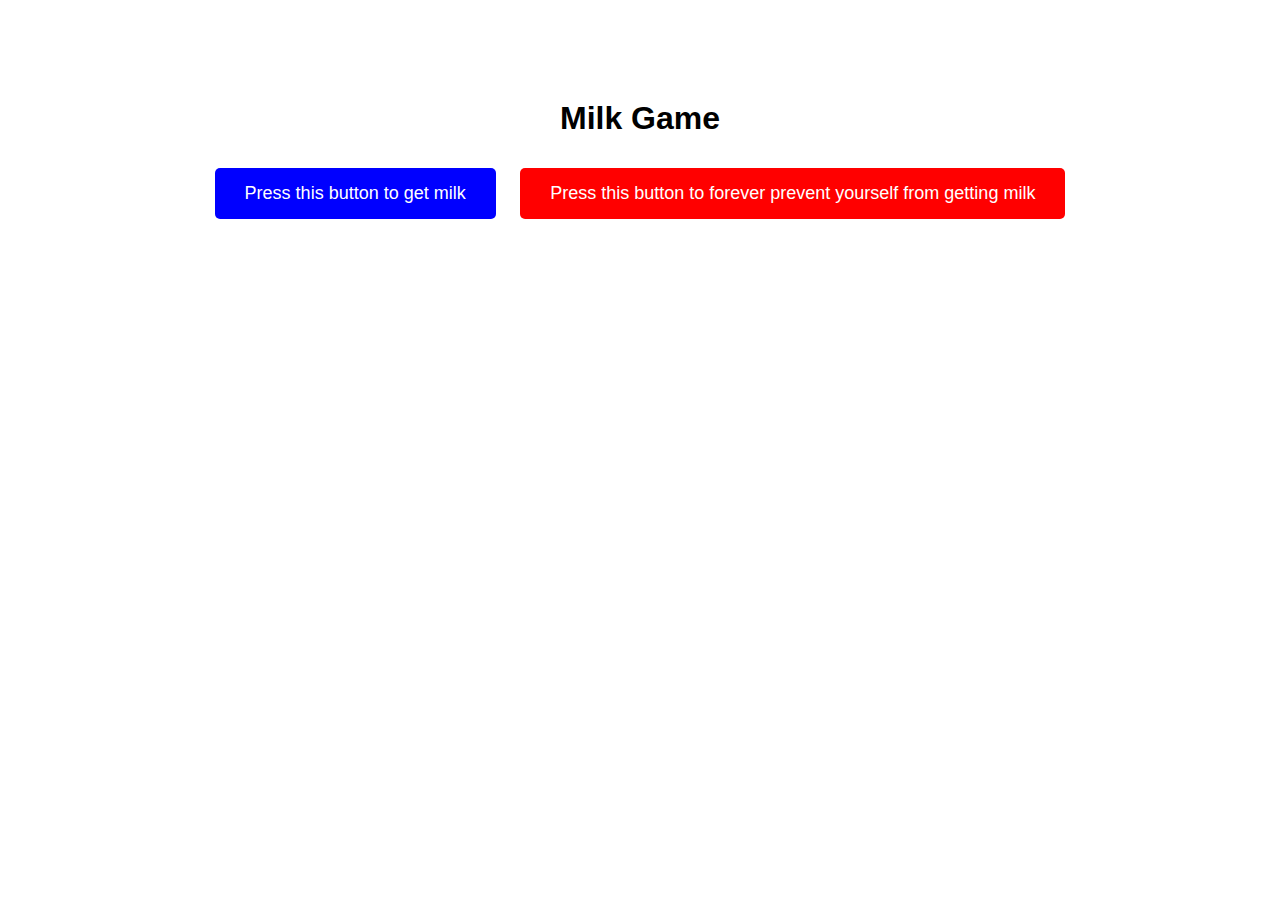
==== index.html @ c26a2881 "init milk" ====
<!DOCTYPE html>
<html lang="en">
<head>
    <meta charset="UTF-8">
    <meta name="viewport" content="width=device-width, initial-scale=1.0">
    <title>Milk Game</title>
    <style>
        body {
            font-family: Arial, sans-serif;
            text-align: center;
            margin-top: 100px;
        }
        .button {
            padding: 15px 30px;
            font-size: 18px;
            margin: 10px;
            border: none;
            cursor: pointer;
            border-radius: 5px;
        }
        .blue-button {
            background-color: blue;
            color: white;
        }
        .red-button {
            background-color: red;
            color: white;
        }
    </style>
</head>
<body>
    <h1>Milk Game</h1>
    <button class="button blue-button" onclick="getMilk()">Press this button to get milk</button>
    <button class="button red-button" onclick="preventMilk()">Press this button to forever prevent yourself from getting milk</button>

    <script>
        function getMilk() {
            alert("You got milk!");
        }

        function preventMilk() {
            alert("You can never get milk again!");
        }
    </script>
</body>
</html>
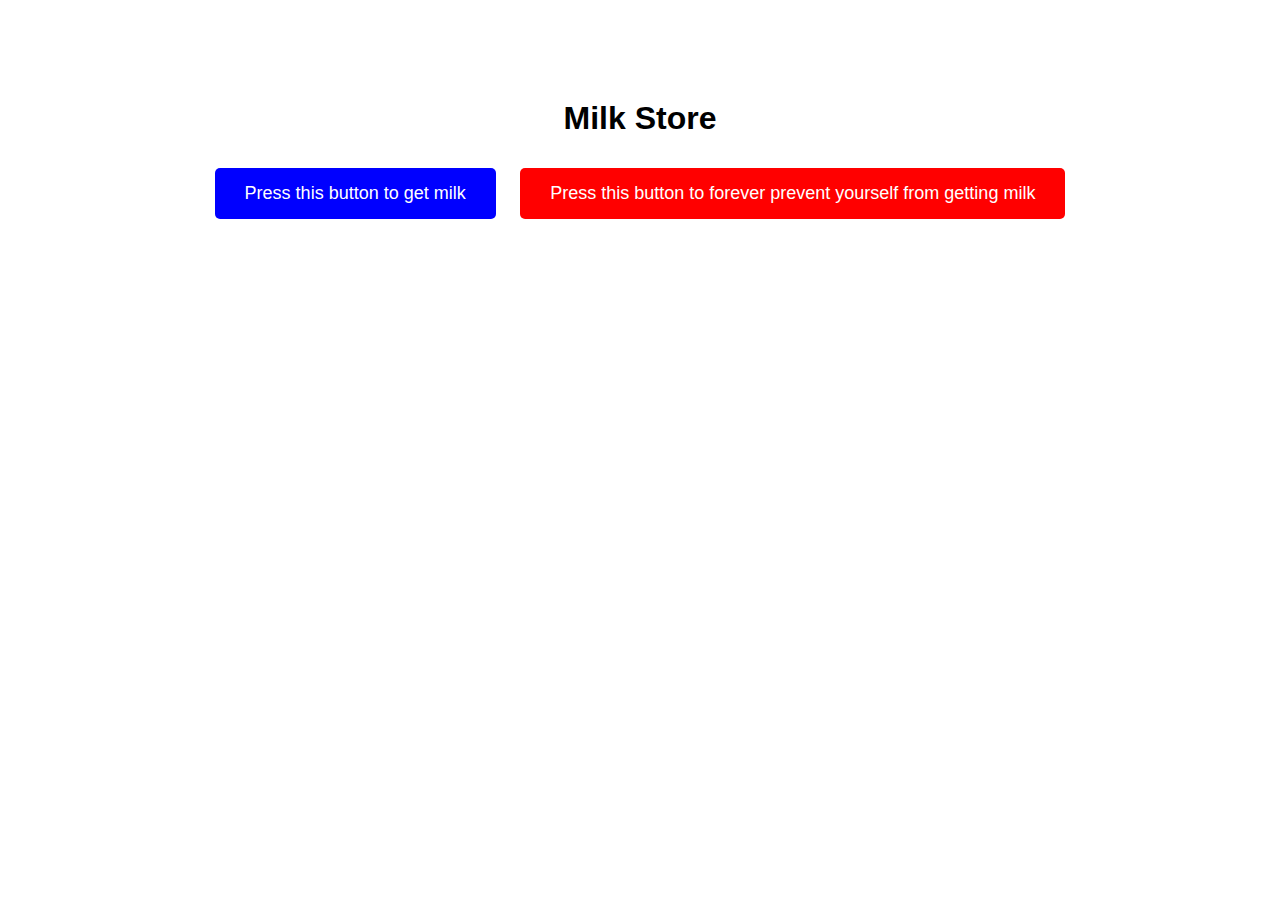
==== commit eb9cf3ac: "milk store now" ====
--- a/index.html
+++ b/index.html
@@ -3,7 +3,7 @@
 <head>
     <meta charset="UTF-8">
     <meta name="viewport" content="width=device-width, initial-scale=1.0">
-    <title>Milk Game</title>
+    <title>Milk Store</title>
     <style>
         body {
             font-family: Arial, sans-serif;
@@ -29,7 +29,7 @@
     </style>
 </head>
 <body>
-    <h1>Milk Game</h1>
+    <h1>Milk Store</h1>
     <button class="button blue-button" onclick="getMilk()">Press this button to get milk</button>
     <button class="button red-button" onclick="preventMilk()">Press this button to forever prevent yourself from getting milk</button>
 
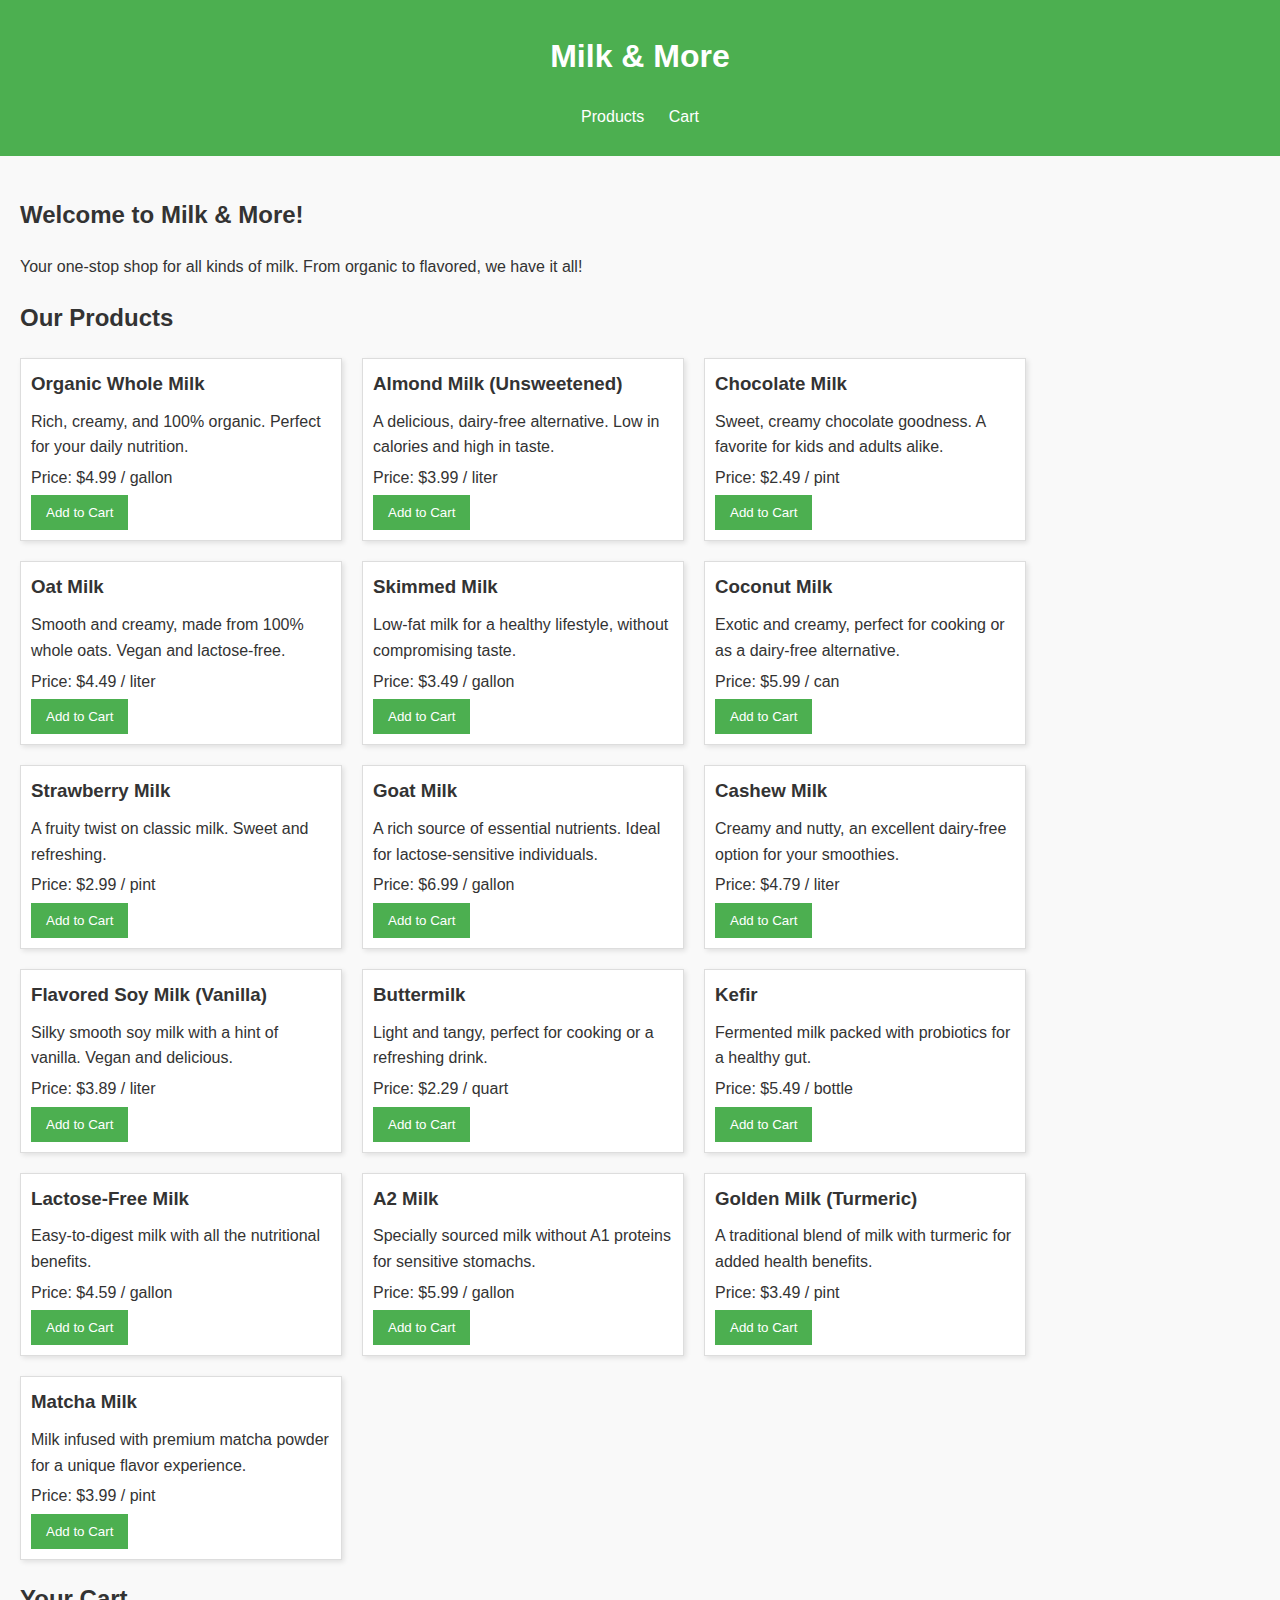
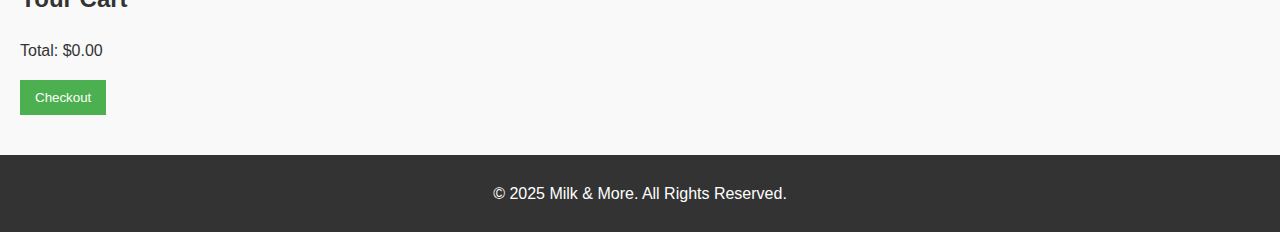
==== commit 4ea292d6: "more professional milk store" ====
--- a/index.html
+++ b/index.html
@@ -4,43 +4,41 @@
     <meta charset="UTF-8">
     <meta name="viewport" content="width=device-width, initial-scale=1.0">
     <title>Milk Store</title>
-    <style>
-        body {
-            font-family: Arial, sans-serif;
-            text-align: center;
-            margin-top: 100px;
-        }
-        .button {
-            padding: 15px 30px;
-            font-size: 18px;
-            margin: 10px;
-            border: none;
-            cursor: pointer;
-            border-radius: 5px;
-        }
-        .blue-button {
-            background-color: blue;
-            color: white;
-        }
-        .red-button {
-            background-color: red;
-            color: white;
-        }
-    </style>
+    <link rel="stylesheet" href="styles.css">
 </head>
 <body>
-    <h1>Milk Store</h1>
-    <button class="button blue-button" onclick="getMilk()">Press this button to get milk</button>
-    <button class="button red-button" onclick="preventMilk()">Press this button to forever prevent yourself from getting milk</button>
-
-    <script>
-        function getMilk() {
-            alert("You got milk!");
-        }
-
-        function preventMilk() {
-            alert("You can never get milk again!");
-        }
-    </script>
+    <header>
+        <h1>Milk & More</h1>
+        <nav>
+            <ul>
+                <li><a href="#products">Products</a></li>
+                <li><a href="#cart">Cart</a></li>
+            </ul>
+        </nav>
+    </header>
+    <main>
+        <section id="welcome">
+            <h2>Welcome to Milk & More!</h2>
+            <p>Your one-stop shop for all kinds of milk. From organic to flavored, we have it all!</p>
+        </section>
+        <section id="products">
+            <h2>Our Products</h2>
+            <div class="product-list" id="product-list">
+                <!-- Products will be dynamically added here -->
+            </div>
+        </section>
+        <section id="cart">
+            <h2>Your Cart</h2>
+            <ul id="cart-items">
+                <!-- Cart items will be added dynamically -->
+            </ul>
+            <p>Total: $<span id="total">0.00</span></p>
+            <button onclick="checkout()">Checkout</button>
+        </section>
+    </main>
+    <footer>
+        <p>© 2025 Milk & More. All Rights Reserved.</p>
+    </footer>
+    <script src="script.js"></script>
 </body>
-</html>
+</html>--- a/styles.css
+++ b/styles.css
@@ -0,0 +1,76 @@
+body {
+    font-family: Arial, sans-serif;
+    margin: 0;
+    padding: 0;
+    line-height: 1.6;
+    background-color: #f9f9f9;
+    color: #333;
+}
+
+header {
+    background: #4caf50;
+    color: white;
+    padding: 10px 0;
+    text-align: center;
+}
+
+header nav ul {
+    list-style: none;
+    padding: 0;
+}
+
+header nav ul li {
+    display: inline;
+    margin: 0 10px;
+}
+
+header nav ul li a {
+    color: white;
+    text-decoration: none;
+}
+
+main {
+    padding: 20px;
+}
+
+.product-list {
+    display: flex;
+    flex-wrap: wrap;
+    gap: 20px;
+}
+
+.product {
+    border: 1px solid #ddd;
+    padding: 10px;
+    width: 300px;
+    background: white;
+    box-shadow: 2px 2px 5px rgba(0, 0, 0, 0.1);
+}
+
+.product h3 {
+    margin: 0 0 10px;
+}
+
+.product p {
+    margin: 5px 0;
+}
+
+button {
+    background: #4caf50;
+    color: white;
+    border: none;
+    padding: 10px 15px;
+    cursor: pointer;
+}
+
+button:hover {
+    background: #45a049;
+}
+
+footer {
+    text-align: center;
+    padding: 10px 0;
+    background: #333;
+    color: white;
+    margin-top: 20px;
+}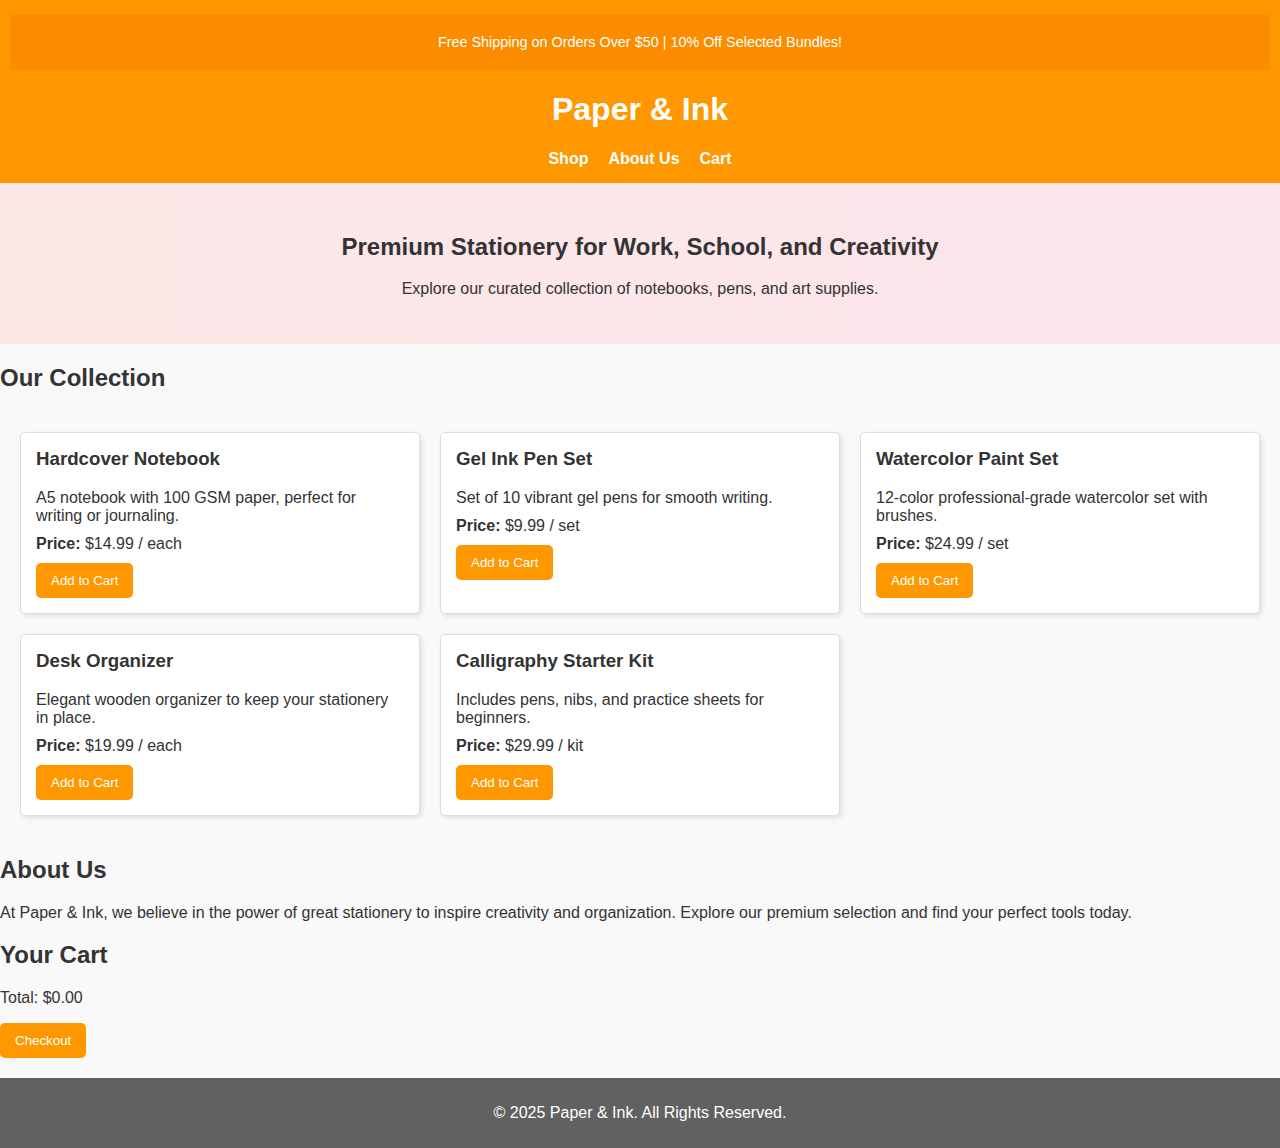
==== commit 72843a80: "more pro store" ====
--- a/index.html
+++ b/index.html
@@ -3,41 +3,47 @@
 <head>
     <meta charset="UTF-8">
     <meta name="viewport" content="width=device-width, initial-scale=1.0">
-    <title>Milk Store</title>
+    <title>Paper & Ink - Premium Stationery</title>
     <link rel="stylesheet" href="styles.css">
 </head>
 <body>
     <header>
-        <h1>Milk & More</h1>
+        <div class="promo-banner">
+            <p>Free Shipping on Orders Over $50 | 10% Off Selected Bundles!</p>
+        </div>
+        <h1>Paper & Ink</h1>
         <nav>
             <ul>
-                <li><a href="#products">Products</a></li>
+                <li><a href="#products">Shop</a></li>
+                <li><a href="#about">About Us</a></li>
                 <li><a href="#cart">Cart</a></li>
             </ul>
         </nav>
     </header>
     <main>
-        <section id="welcome">
-            <h2>Welcome to Milk & More!</h2>
-            <p>Your one-stop shop for all kinds of milk. From organic to flavored, we have it all!</p>
+        <section class="hero">
+            <h2>Premium Stationery for Work, School, and Creativity</h2>
+            <p>Explore our curated collection of notebooks, pens, and art supplies.</p>
         </section>
         <section id="products">
-            <h2>Our Products</h2>
+            <h2>Our Collection</h2>
             <div class="product-list" id="product-list">
                 <!-- Products will be dynamically added here -->
             </div>
         </section>
+        <section id="about">
+            <h2>About Us</h2>
+            <p>At Paper & Ink, we believe in the power of great stationery to inspire creativity and organization. Explore our premium selection and find your perfect tools today.</p>
+        </section>
         <section id="cart">
             <h2>Your Cart</h2>
-            <ul id="cart-items">
-                <!-- Cart items will be added dynamically -->
-            </ul>
+            <ul id="cart-items"></ul>
             <p>Total: $<span id="total">0.00</span></p>
             <button onclick="checkout()">Checkout</button>
         </section>
     </main>
     <footer>
-        <p>© 2025 Milk & More. All Rights Reserved.</p>
+        <p>© 2025 Paper & Ink. All Rights Reserved.</p>
     </footer>
     <script src="script.js"></script>
 </body>
--- a/styles.css
+++ b/styles.css
@@ -1,76 +1,93 @@
 body {
-    font-family: Arial, sans-serif;
+    font-family: 'Arial', sans-serif;
     margin: 0;
     padding: 0;
-    line-height: 1.6;
     background-color: #f9f9f9;
     color: #333;
 }
 
 header {
-    background: #4caf50;
+    background-color: #ff9800;
     color: white;
-    padding: 10px 0;
+    padding: 15px 10px;
     text-align: center;
+    position: sticky;
+    top: 0;
+    z-index: 1000;
 }
 
 header nav ul {
     list-style: none;
     padding: 0;
+    display: flex;
+    justify-content: center;
+    margin: 10px 0 0;
 }
 
 header nav ul li {
-    display: inline;
     margin: 0 10px;
 }
 
 header nav ul li a {
     color: white;
     text-decoration: none;
+    font-weight: bold;
 }
 
-main {
+.promo-banner {
+    background-color: #fb8c00;
+    color: white;
+    padding: 5px 0;
+    font-size: 0.9em;
+}
+
+.hero {
+    text-align: center;
+    padding: 30px 15px;
+    background: linear-gradient(to right, #fbe9e7, #fce4ec);
+}
+
+.product-list {
+    display: grid;
+    grid-template-columns: repeat(auto-fill, minmax(300px, 1fr));
+    gap: 20px;
     padding: 20px;
 }
 
-.product-list {
-    display: flex;
-    flex-wrap: wrap;
-    gap: 20px;
-}
-
 .product {
+    background: white;
     border: 1px solid #ddd;
-    padding: 10px;
-    width: 300px;
-    background: white;
+    border-radius: 5px;
+    padding: 15px;
     box-shadow: 2px 2px 5px rgba(0, 0, 0, 0.1);
 }
 
 .product h3 {
-    margin: 0 0 10px;
+    margin-top: 0;
 }
 
 .product p {
-    margin: 5px 0;
+    margin: 10px 0;
 }
 
 button {
-    background: #4caf50;
+    background: #ff9800;
     color: white;
     border: none;
     padding: 10px 15px;
     cursor: pointer;
+    border-radius: 5px;
+    transition: background 0.3s ease;
 }
 
 button:hover {
-    background: #45a049;
+    background: #ffa726;
 }
 
 footer {
     text-align: center;
     padding: 10px 0;
-    background: #333;
+    background: #616161;
     color: white;
     margin-top: 20px;
 }